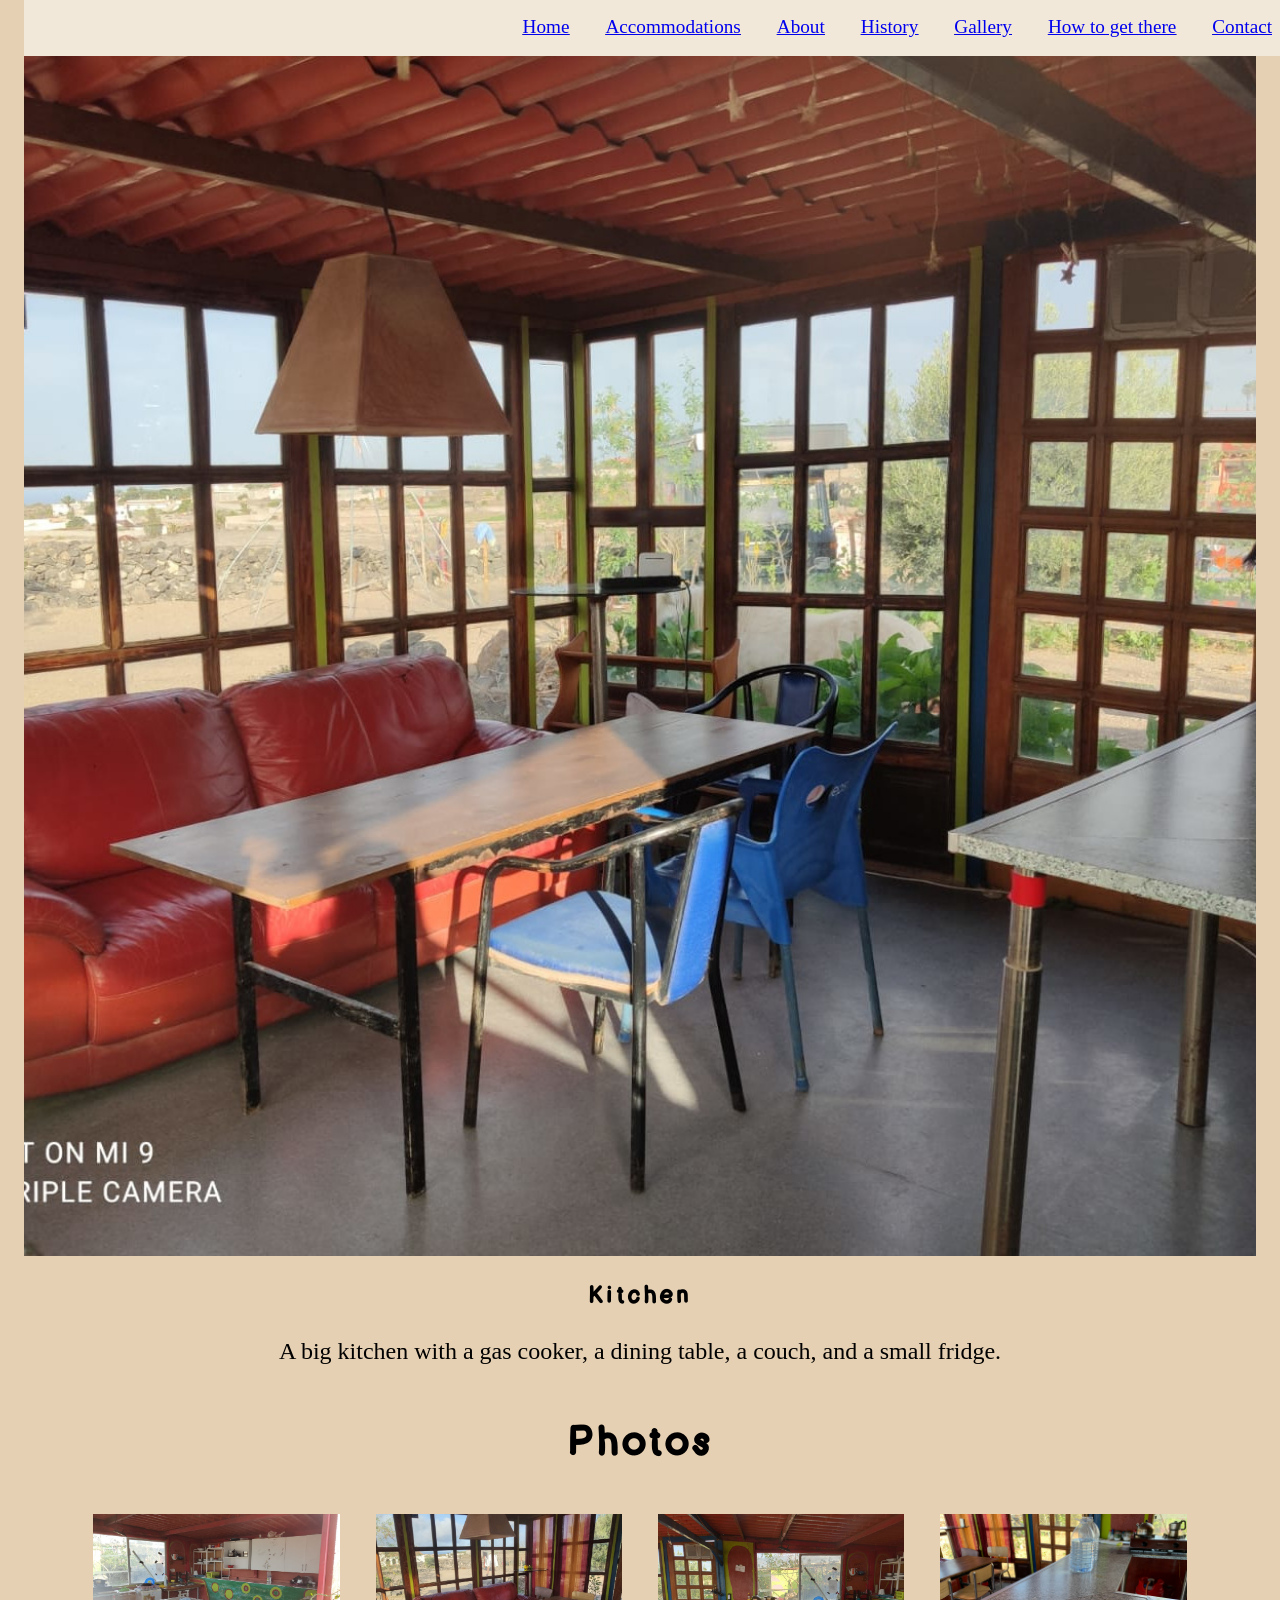
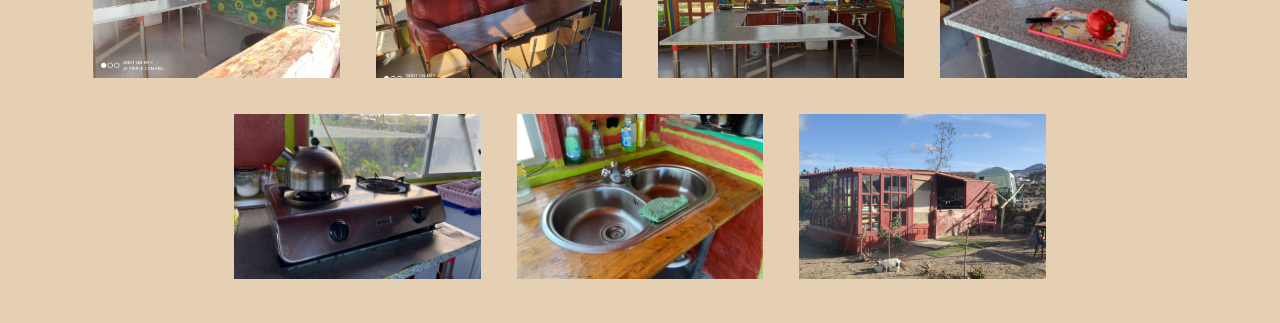
==== kitchen.html @ bc83a927 "Add files via upload" ====
<!DOCTYPE html>
<html>
    <head>
        <title>finca la suerte - kitchen</title>
        <link rel="stylesheet" href="styles.css">
    </head>
    <body>
        <header>
            <nav>
                <li><a href="index.html">Home</a></li>
                <li><a href="index.html#accommodations">Accommodations</a></li>
                <li><a href="index.html#about">About</a></li>
                <li><a href="index.html#history">History</a></li>
                <li><a href="gallery.html">Gallery</a></li>
                <li><a href="index.html#getthere">How to get there</a></li>
                <!--li><a href="index.html#area">Area</a></li-->
                <li><a href="index.html#contact">Contact</a></li>
            </nav>
            <img id="menu-icon" src="./images/menu-icon.png">
                <div id="menubox">
                    <li><a href="index.html">Home</a></li>
                    <li><a href="index.html#accommodations">Accommodations</a></li>
                    <li><a href="index.html#about">About</a></li>
                    <li><a href="index.html#history">History</a></li>
                    <li><a href="gallery.html">Gallery</a></li>
                    <li><a href="index.html#getthere">How to get there</a></li>
                    <!--li><a href="index.html#area">Area</a></li-->
                    <li><a href="index.html#contact">Contact</a></li>         
                </div>
        </header>
        <section id="title">
            <img id="title-img" src="./images/title/kitchen.jpg">
            <h1>Kitchen</h1>
        </section>
        <section id="description">
            <p>A big kitchen with a gas cooker, a dining table, a couch, and a small fridge. 
            </p>
        </section>
        <section id="photos">
            <h2>Photos</h2>
            <div id="photoshow">
                <img id="shownphoto" src="./images/kitchen/1.jpg">
                <button id="previousphoto"></button>
                <button id="nextphoto"></button>
                <button id="closebutton"></button>
            </div>
            <div id="photoarea">
                <a href="#photos"><img id="kitchen1" class="photo" src="./images/kitchen/1.jpg"></a>
                <a href="#photos"><img id="kitchen2" class="photo" src="./images/kitchen/2.jpg"></a>
                <a href="#photos"><img id="kitchen3" class="photo" src="./images/kitchen/3.jpg"></a>
                <a href="#photos"><img id="kitchen4" class="photo" src="./images/kitchen/4.jpg"></a>
                <a href="#photos"><img id="kitchen5" class="photo" src="./images/kitchen/5.jpg"></a>
                <a href="#photos"><img id="kitchen6" class="photo" src="./images/kitchen/6.jpg"></a>
                <a href="#photos"><img id="kitchen7" class="photo" src="./images/kitchen/7.jpg"></a>
            </div>
        </section>
        <script src="galleryscript.js"></script>
        <script src="menuscript.js"></script>
    </body>
</html>
---- styles.css ----
/* general */

@font-face {
    font-family: "SummerCentury";
    src: url('SummerCentury-DYA91.otf');
}

body {
    background-color: hsl(35, 50%, 80%);
    text-align: center;
    padding: 1rem;
}


/* header */

header {
    height: 3.5rem;
    position:fixed;
    padding-left: 2rem;
    padding-right: 2rem;
    width: 100%;
    top: 0;
    z-index: 10;
    background-color: hsl(35, 50%, 90%);
}


/* title */

#title {
    text-align: center;
}

#title-img {
    width: 100%;
}

#accommodations {
    margin-top: 3rem;
}

.accommodationOptions {
    display:inline-flex;
    flex-wrap: wrap;
    justify-content: space-around;
    width: 100%;
}

.accommodationChoice {
    width: 17vw;
    height: 17vw;
    font-size: 2rem;
}

.buttonarea {
    justify-content: space-around;
    margin: 1rem;
}

.buttonarea :hover {
    cursor: pointer;
}

.textbox {
    background-color: hsla(0, 0%, 100%, 55%);
    margin-top: 12vw;
}

#kitchentextbox {
    background-color: hsla(0, 0%, 100%, 80%);
}

#busbutton {
    background-image: url(./images/title/bus.jpg);
    background-size: cover;
}

#defenderbutton {
    background-image: url(./images/title/defender.jpg);
    background-size: cover;
}

#studiobutton {
    background-image: url(./images/title/studio.jpg);
    background-size: cover;
}

#tentbutton {
    background-image: url(./images/title/tent.jpg);
    background-size: cover;
}

#spacebutton {
    background-image: url(./images/title/tentspace.jpg);
    background-size: cover;
}

/* text */

h1 {
    /*font-size: 4rem;*/
    text-align: center;
    font-family: 'SummerCentury';
    letter-spacing: 0.2rem;
}

h2 {
    font-family: 'SummerCentury';
    letter-spacing: 0.2rem;
    margin-top: 5.5rem;
}

h3 {
    margin-top: 3rem;
}

.smallertext {
    font-size: small;
    margin-top: 0;
}

.biggertext {
    font-size: x-large;
    margin-bottom: 0.5rem;
}

.descriptionbox {
    text-align: left;
}

#idolodefirgas {
    width: 20rem;
}

#kitchenbutton {
    background-image: url(./images/title/kitchen.jpg);
    background-size: cover;
}

#showerbutton {
    background-image: url(./images/title/shower.jpg);
    background-size: cover;
}

#toiletbutton {
    background-image: url(./images/title/toilet.jpg);
    background-size: cover;
}


/* prices */

table {
    border: 4px ridge hsl(35, 50%, 40%);
    border-collapse: collapse;
    margin: 3rem auto;
}

th {
    border: 2px solid hsl(35, 50%, 40%);
    padding: 1rem;
}

td {
    border: 2px solid hsl(35, 50%, 40%);
    padding: 1rem;
}

#prices {
    text-align: center;
}

#includes {
    display:flex;
    justify-content: center;
}

#listbox {
    text-align: left;
}

ul {
    margin-top: 0;
    font-size: larger;
    line-height: 1.2;
}


/* booking */

#bookingbutton {
    font-size: xx-large;
    padding: 1.5rem;
    margin: 2rem;
    background-color: hsl(35, 50%, 68%);
}

#bookingbutton:hover {
    cursor: pointer;
    background-color: hsl(35, 50%, 60%);
}

/* photo area */

#photoarea {
    display: flex-wrap;
    justify-content: space-around;
    width: 100%;
}

.photo {
    width: 20%;
    margin: 1rem;
}

#morebox {
    font-size: xx-large;
}

#photoshow {
    justify-items: center;
    align-items: center;
    grid-template-columns: 6% 88% 6%;
    grid-template-rows: 1fr 1fr 1fr;
    width: 98%;
    background-color:hsl(35, 30%, 55%);
    padding: 1rem;
    display: none;
}

#shownphoto {
    height: 92vh;
    max-width: 90vw;
    grid-column: 2 / 3;
    grid-row: 1 / 4;
}

#previousphoto {
    background-image: url(./images/previous.png);
    background-size: cover;
    grid-column: 1 / 2;
    grid-row: 2 / 3;
    width: 3rem;
    height: 3rem;
    background-color: hsl(35, 50%, 70%);
    border-radius: 20%;
}

#previousphoto:hover {
    cursor: pointer;
}

#nextphoto {
    background-image: url(./images/next.png);
    background-size: cover;
    grid-column: 3 / 4;
    grid-row: 2 / 3;
    width: 3rem;
    height: 3rem;
    background-color: hsl(35, 50%, 70%);
    border-radius: 20%;
}

#nextphoto:hover {
    cursor: pointer;
}

#closebutton {
    background-image: url(./images/close.png);
    background-size: cover;
    align-self: self-start;
    grid-column: 3 / 4;
    grid-row: 1 / 2;
    width: 3rem;
    height: 3rem;
    background-color: hsl(35, 50%, 70%);
    border-radius: 20%;
}

#closebutton:hover {
    cursor: pointer;
}

.photo:hover {
    cursor: pointer;
}

#gallerytitle {
    margin-bottom: 0;
}


/* Contact Area */

.contactbox {
    background-color:  hsl(35, 50%, 85%);
    width: 17rem;
    padding: 2rem;
    margin-top: 1rem;
}


@media only screen and (min-width: 1201px) {

    #bigtitle {
        font-size: 6vw;
    }
    
    #maintitle {
        font-size: 3vw;
        position:absolute;
        top:15%;
        left:20%;
        transform: translate(-10%, -40%);
        letter-spacing: 0.3rem;
    }

    #closebutton {
        justify-self: self-end;
    } 

    h2 {
        font-size: 2.5rem;
        margin-top: 3rem;
    }
    
    h3 {
        font-size: 1.8rem;
    }
    
    h4 {
        font-size: 1.5rem;
        margin-bottom: 0;
        margin-top: 2rem;
    }
    
    p {
        font-size: x-large;
        line-height: 1.5;
    }

    .smallertext {
        font-size: large;
        margin-top: 0;
    }
    
    .biggertext {
        font-size: 1.8rem;
        margin-bottom: 0.5rem;
    }

    nav > li {
        font-size: larger;
    }

}

@media only screen and (max-width: 1200px) {


    nav > li {
        margin-right: 1.2rem;
        padding: 0;
    }

    /* photo sizes */
    .accommodationChoice {
        width: 28vw;
        height: 28vw;
    }
    
    .textbox {
        margin-top: 20vw;
    }

    .photo {
        width: 40%;
        margin: 1rem;
    }

    #shownphoto {
        max-height: 60vw;
        max-width: 90vw;
        grid-column: 2 / 3;
        grid-row: 1 / 4;
    }

    .contactbox {
        width: 12rem;
    }

    p {
        line-height: 1.5;
    }
}


@media only screen and (max-width: 870px) {

    #bigtitle {
        font-size: 4rem;
    }

    #maintitle {
        font-size: 2rem;
        position:relative;
        text-align: center;
        letter-spacing: 0.3rem;
    }

    /* photo sizes */
    .accommodationChoice {
        width: 40vw;
        height: 40vw;
    }

    .textbox {
        margin-top: 30vw;
    }

    #title-img {
        margin-top: 3rem;
    }
    
}


@media only screen and (max-width: 550px) {

    /* photo sizes */
    .accommodationChoice {
        width: 80vw;
        height: 80vw;
    }

    .textbox {
        margin-top: 60vw;
    }

    #title-img {
        margin-top: 5rem;
    }
}


@media only screen and (max-width: 390px) {
    .photo {
        width: 90%;
        margin: 1rem;
    }
}

@media only screen and (min-width: 940px) {
    nav {
        display: inline;
        margin-top: 1rem;
        float: right;
        margin-right: 3rem;
    }
    
    nav  > li {
        display: inline;
        text-decoration: underline;
        margin-right: 0;
        padding: 1rem;
    }

    #menu-icon {
        display: none;
    }

    #menubox {
        display: none;
    }


}

@media only screen and (max-width: 939px) {
    nav {
        display: none;
    }

    header {
        text-align: start;
        height: 2.5rem;
        display:grid;
    }

    #menu-icon {
        height: 2.5rem;
        margin-right: 4rem;
        justify-self: end;
    }

    #menu-icon:hover {
        cursor: pointer;
    }

    #menubox {
        background-color: hsl(35, 50%, 85%);
        width: fit-content;
        list-style-type: none;
        padding: 1rem;
        line-height: 2;
        display: none;
        justify-self: self-end;
        margin-right: 3rem;
    }
}
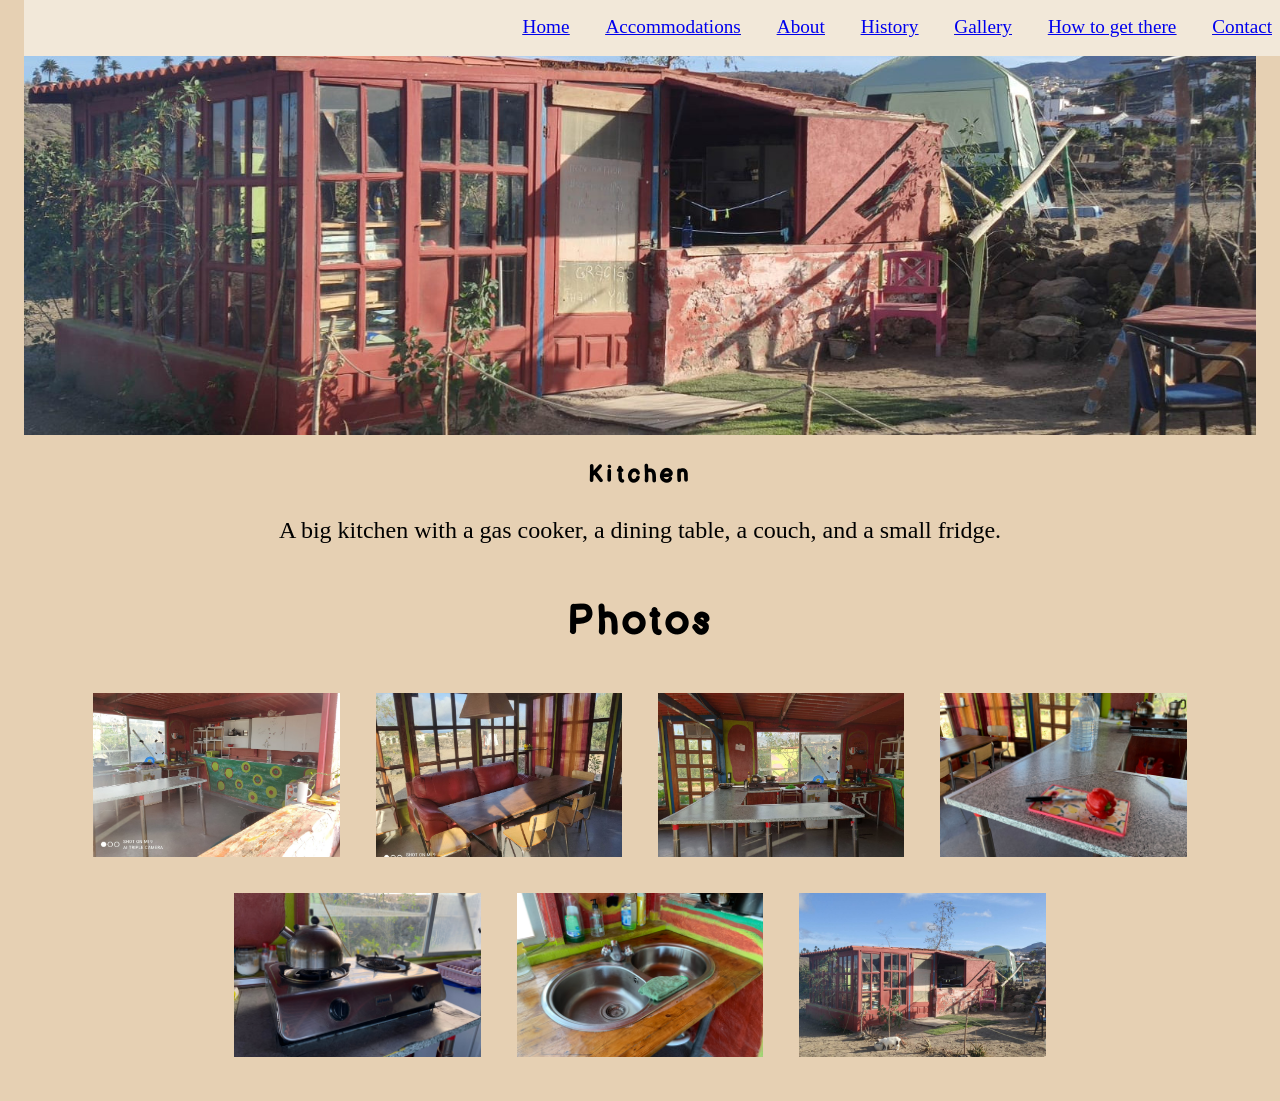
==== commit 254de123: "Update kitchen.html" ====
--- a/kitchen.html
+++ b/kitchen.html
@@ -29,7 +29,7 @@
                 </div>
         </header>
         <section id="title">
-            <img id="title-img" src="./images/title/kitchen.jpg">
+            <img id="title-img" src="./images/kitchen/title.jpg">
             <h1>Kitchen</h1>
         </section>
         <section id="description">
@@ -57,4 +57,4 @@
         <script src="galleryscript.js"></script>
         <script src="menuscript.js"></script>
     </body>
-</html>+</html>
